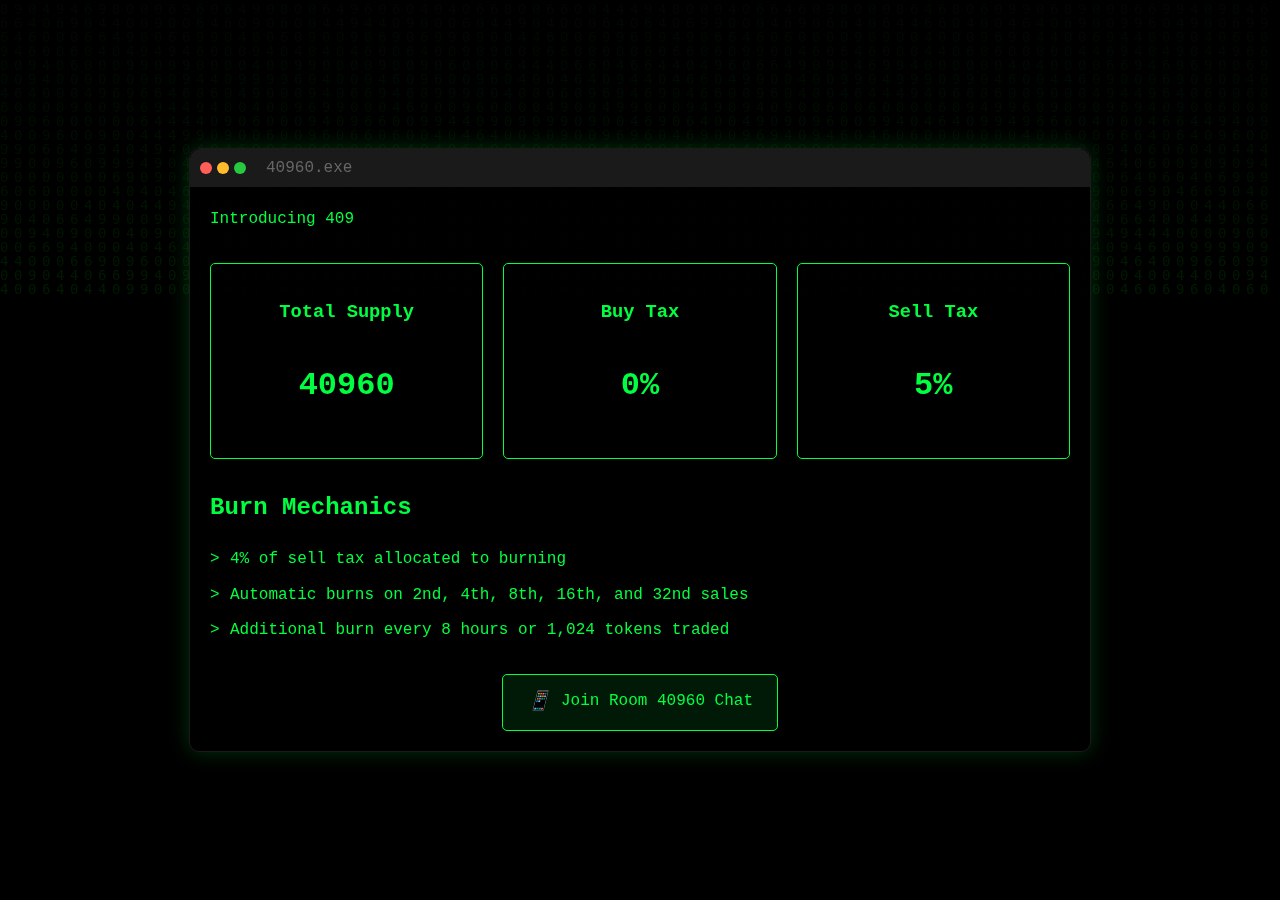
==== index.html @ 3187368e "bhbdah" ====
<!DOCTYPE html>
<html lang="en">

<head>
    <meta charset="UTF-8">
    <meta name="viewport" content="width=device-width, initial-scale=1.0">
    <title>40960 - True Digital Scarcity</title>
    <link rel="stylesheet" href="styles.css">
</head>

<body>
    <div class="matrix-bg"></div>

    <div class="terminal">
        <div class="terminal-header">
            <span class="dots">
                <span class="dot red"></span>
                <span class="dot yellow"></span>
                <span class="dot green"></span>
            </span>
            <span class="terminal-title">40960.exe</span>
        </div>

        <div class="terminal-content">
            <div class="typing-text" id="mainText"></div>

            <div class="stats-container">
                <div class="stat-box">
                    <h3>Total Supply</h3>
                    <p class="counter" data-target="40960">40960</p>
                </div>
                <div class="stat-box">
                    <h3>Buy Tax</h3>
                    <p class="counter" data-target="0">0%</p>
                </div>
                <div class="stat-box">
                    <h3>Sell Tax</h3>
                    <p class="counter" data-target="5">5%</p>
                </div>
            </div>

            <div class="burn-mechanics">
                <h2>Burn Mechanics</h2>
                <ul class="glitch-list">
                    <li>4% of sell tax allocated to burning</li>
                    <li>Automatic burns on 2nd, 4th, 8th, 16th, and 32nd sales</li>
                    <li>Additional burn every 8 hours or 1,024 tokens traded</li>
                </ul>
            </div>

            <div class="social-links">
                <a href="https://t.me/+a5m-X1kps0tkZmM0" target="_blank" class="telegram-btn">
                    <i class="telegram-icon">📱</i>
                    Join Room 40960 Chat
                </a>
            </div>
        </div>
    </div>
    <script src="script.js"></script>
</body>

</html>
---- styles.css ----
:root {
    --matrix-green: #00ff41;
    --terminal-bg: rgba(0, 0, 0, 0.9);
    --terminal-border: #1a1a1a;
}

body {
    margin: 0;
    padding: 20px;
    min-height: 100vh;
    min-height: 100dvh;
    font-family: 'Courier New', monospace;
    background: #000;
    color: var(--matrix-green);
    display: flex;
    justify-content: center;
    align-items: center;
    box-sizing: border-box;
}

.matrix-bg {
    position: fixed;
    top: 0;
    left: 0;
    width: 100%;
    height: 100%;
    z-index: -1;
    opacity: 0.1;
}

.terminal {
    width: 90%;
    max-width: 900px;
    max-height: 90vh;
    max-height: 90dvh;
    overflow-y: auto;
    background: var(--terminal-bg);
    border: 1px solid var(--terminal-border);
    border-radius: 10px;
    box-shadow: 0 0 20px rgba(0, 255, 65, 0.2);
    scrollbar-width: thin;
    scrollbar-color: var(--matrix-green) var(--terminal-bg);
}

.terminal::-webkit-scrollbar {
    width: 8px;
}

.terminal::-webkit-scrollbar-track {
    background: var(--terminal-bg);
}

.terminal::-webkit-scrollbar-thumb {
    background-color: var(--matrix-green);
    border-radius: 4px;
}

.terminal-header {
    padding: 10px;
    background: var(--terminal-border);
    border-top-left-radius: 10px;
    border-top-right-radius: 10px;
    display: flex;
    align-items: center;
}

.dots {
    display: flex;
    gap: 5px;
}

.dot {
    width: 12px;
    height: 12px;
    border-radius: 50%;
}

.red { background: #ff5f56; }
.yellow { background: #ffbd2e; }
.green { background: #27c93f; }

.terminal-title {
    margin-left: 20px;
    color: #666;
}

.terminal-content {
    padding: clamp(15px, 3vw, 20px);
    line-height: 1.6;
}

.typing-text {
    margin-bottom: 30px;
}

.stats-container {
    display: flex;
    flex-wrap: wrap;
    justify-content: space-between;
    margin: 30px 0;
    gap: 20px;
}

.stat-box {
    flex: 1;
    min-width: 200px;
    text-align: center;
    padding: 15px;
    border: 1px solid var(--matrix-green);
    border-radius: 5px;
}

.counter {
    font-size: clamp(1.5rem, 4vw, 2rem);
    font-weight: bold;
}

.burn-mechanics {
    margin-top: 30px;
}

.glitch-list {
    list-style: none;
    padding: 0;
}

.glitch-list li {
    margin: 10px 0;
    padding-left: 20px;
    position: relative;
}

.glitch-list li::before {
    content: '>';
    position: absolute;
    left: 0;
    color: var(--matrix-green);
}

.social-links {
    margin-top: 30px;
    text-align: center;
}

.telegram-btn {
    display: inline-flex;
    align-items: center;
    padding: 12px 24px;
    background: rgba(0, 255, 65, 0.1);
    border: 1px solid var(--matrix-green);
    color: var(--matrix-green);
    text-decoration: none;
    border-radius: 5px;
    transition: all 0.3s ease;
}

.telegram-btn:hover {
    background: var(--matrix-green);
    color: black;
    box-shadow: 0 0 15px rgba(0, 255, 65, 0.5);
}

.telegram-icon {
    margin-right: 10px;
    font-size: 1.2em;
}

/* Media Queries */
@media screen and (max-width: 768px) {
    body {
        padding: 10px;
    }

    .terminal {
        width: 95%;
    }

    .stats-container {
        flex-direction: column;
    }

    .stat-box {
        min-width: unset;
    }

    .terminal-header {
        padding: 8px;
    }

    .dot {
        width: 10px;
        height: 10px;
    }

    .glitch-list li {
        font-size: 0.9rem;
    }
}

/* Handle very small screens */
@media screen and (max-width: 380px) {
    .terminal-content {
        padding: 10px;
    }

    .telegram-btn {
        padding: 8px 16px;
        font-size: 0.9rem;
    }
}

/* Handle landscape orientation on mobile */
@media screen and (max-height: 600px) and (orientation: landscape) {
    body {
        padding: 10px;
    }

    .terminal {
        max-height: 85dvh;
    }

    .stats-container {
        margin: 15px 0;
    }

    .stat-box {
        padding: 10px;
    }
}
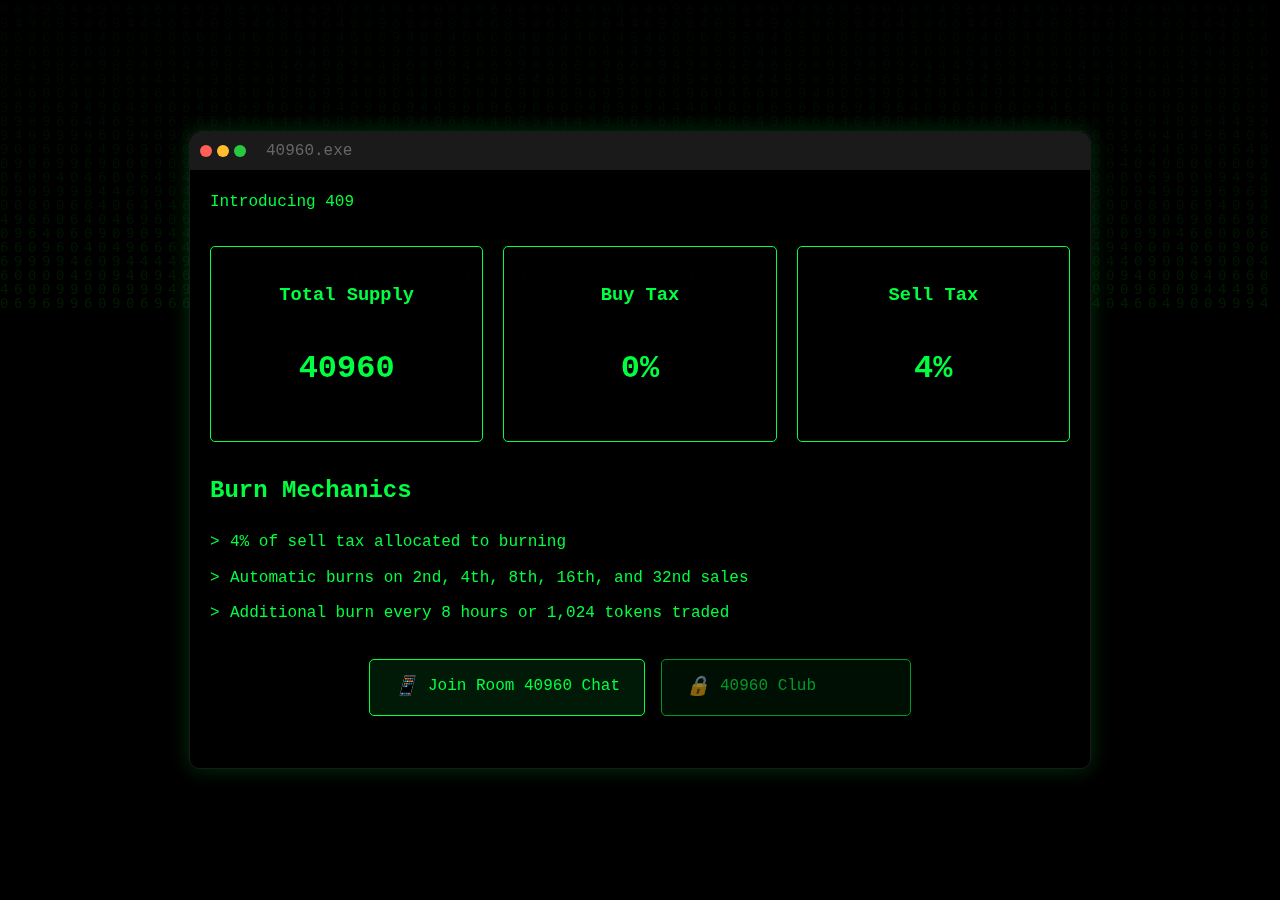
==== commit 33563375: "bdhibaibfihadbyeGFV" ====
--- a/index.html
+++ b/index.html
@@ -35,7 +35,7 @@
                 </div>
                 <div class="stat-box">
                     <h3>Sell Tax</h3>
-                    <p class="counter" data-target="5">5%</p>
+                    <p class="counter" data-target="4">4%</p>
                 </div>
             </div>
 
@@ -53,6 +53,10 @@
                     <i class="telegram-icon">📱</i>
                     Join Room 40960 Chat
                 </a>
+                <a href="#" class="telegram-btn disabled">
+                    <i class="telegram-icon">🔒</i>
+                    40960 Club
+                </a>
             </div>
         </div>
     </div>
--- a/styles.css
+++ b/styles.css
@@ -16,6 +16,10 @@
     justify-content: center;
     align-items: center;
     box-sizing: border-box;
+    user-select: none;
+    -webkit-user-select: none;
+    -moz-user-select: none;
+    -ms-user-select: none;
 }
 
 .matrix-bg {
@@ -138,8 +142,12 @@
 }
 
 .social-links {
-    margin-top: 30px;
-    text-align: center;
+    display: flex;
+    flex-direction: row;
+    gap: 1rem;
+    justify-content: center;
+    flex-wrap: wrap;
+    margin: 2rem 0;
 }
 
 .telegram-btn {
@@ -152,6 +160,7 @@
     text-decoration: none;
     border-radius: 5px;
     transition: all 0.3s ease;
+    min-width: 200px;
 }
 
 .telegram-btn:hover {
@@ -165,6 +174,12 @@
     font-size: 1.2em;
 }
 
+.telegram-btn.disabled {
+    opacity: 0.6;
+    cursor: not-allowed;
+    pointer-events: none;
+}
+
 /* Media Queries */
 @media screen and (max-width: 768px) {
     body {
@@ -226,4 +241,17 @@
     .stat-box {
         padding: 10px;
     }
+}
+
+/* Media query for smaller screens */
+@media screen and (max-width: 480px) {
+    .social-links {
+        flex-direction: column;
+        align-items: center;
+    }
+
+    .telegram-btn {
+        width: 90%;
+        max-width: 300px;
+    }
 }